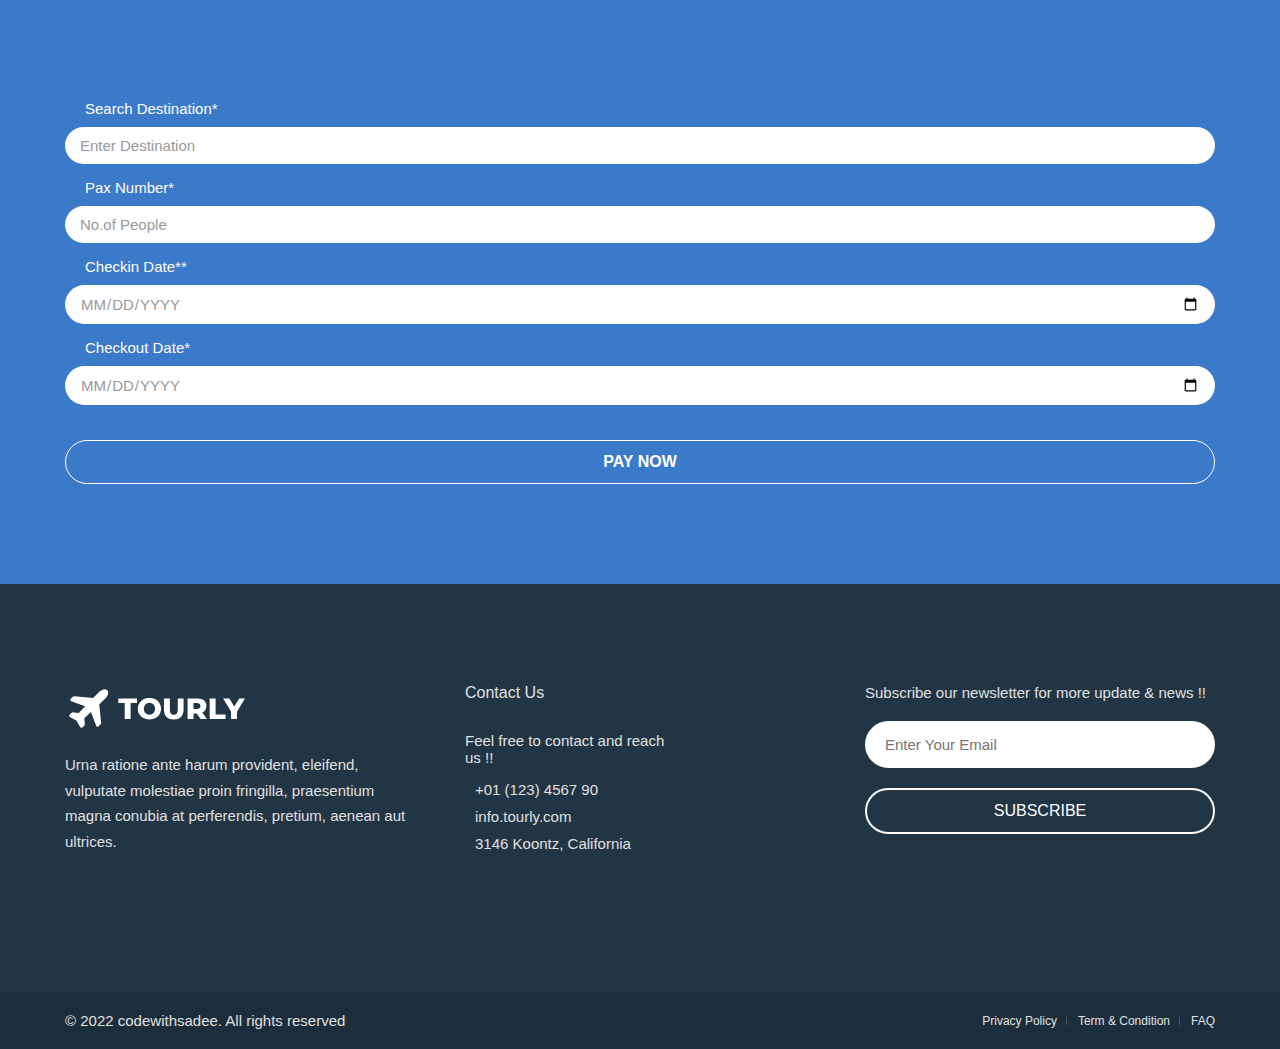
==== booking.html @ bbd18aeb "1" ====
<!DOCTYPE html>
<html lang="en">

<head>
  <meta charset="UTF-8">
  <meta http-equiv="X-UA-Compatible" content="IE=edge">
  <meta name="viewport" content="width=device-width, initial-scale=1.0">
  <title>Booking</title>
  <link rel="stylesheet" href="./assets/css/style.css">

</head>

<body id="top">

  <main>
    <article>

     

       <section class="tour-search">
        <div class="container">

          <form action="" class="tour-search-form">

            <div class="input-wrapper">
              <label for="destination" class="input-label">Search Destination*</label>

              <input type="text" name="destination" id="destination" required placeholder="Enter Destination"
                class="input-field">
            </div>

            <div class="input-wrapper">
              <label for="people" class="input-label">Pax Number*</label>

              <input type="number" name="people" id="people" required placeholder="No.of People" class="input-field">
            </div>

            <div class="input-wrapper">
              <label for="checkin" class="input-label">Checkin Date**</label>

              <input type="date" name="checkin" id="checkin" required class="input-field">
            </div>

            <div class="input-wrapper">
              <label for="checkout" class="input-label">Checkout Date*</label>

              <input type="date" name="checkout" id="checkout" required class="input-field">
            </div>

            <button type="submit" class="btn btn-secondary">Pay now</button>

          </form>

        </div>
      </section> 

    </article>
  </main>





  <!-- 
    - #FOOTER
  -->

  <footer class="footer">

    <div class="footer-top">
      <div class="container">

        <div class="footer-brand">

          <a href="#" class="logo">
            <img src="./assets/images/logo.svg" alt="Tourly logo">
          </a>

          <p class="footer-text">
            Urna ratione ante harum provident, eleifend, vulputate molestiae proin fringilla, praesentium magna conubia
            at
            perferendis, pretium, aenean aut ultrices.
          </p>

        </div>

        <div class="footer-contact">

          <h4 class="contact-title" id="contact">Contact Us</h4>

          <p class="contact-text">
            Feel free to contact and reach us !!
          </p>

          <ul>

            <li class="contact-item">
              <ion-icon name="call-outline"></ion-icon>

              <a href="tel:+01123456790" class="contact-link">+01 (123) 4567 90</a>
            </li>

            <li class="contact-item">
              <ion-icon name="mail-outline"></ion-icon>

              <a href="mailto:info.tourly.com" class="contact-link">info.tourly.com</a>
            </li>

            <li class="contact-item">
              <ion-icon name="location-outline"></ion-icon>

              <address>3146 Koontz, California</address>
            </li>

          </ul>

        </div>

        <div class="footer-form">

          <p class="form-text">
            Subscribe our newsletter for more update & news !!
          </p>

          <form action="" class="form-wrapper">
            <input type="email" name="email" class="input-field" placeholder="Enter Your Email" required>

            <button type="submit" class="btn btn-secondary">Subscribe</button>
          </form>

        </div>

      </div>
    </div>

    <div class="footer-bottom">
      <div class="container">

        <p class="copyright">
          &copy; 2022 <a href="">codewithsadee</a>. All rights reserved
        </p>

        <ul class="footer-bottom-list">

          <li>
            <a href="#" class="footer-bottom-link">Privacy Policy</a>
          </li>

          <li>
            <a href="#" class="footer-bottom-link">Term & Condition</a>
          </li>

          <li>
            <a href="#" class="footer-bottom-link">FAQ</a>
          </li>

        </ul>

      </div>
    </div>

  </footer>







</body>

</html>
---- assets/css/style.css ----
/*-----------------------------------*\
 * #style.css
\*-----------------------------------*/

/**
 * copyright 2022 codewithsadee
 */





/*-----------------------------------*\
 * #CUSTOM PROPERTY
\*-----------------------------------*/

:root {

  /**
   * colors
   */

  --united-nations-blue: hsl(214, 56%, 58%);
  --bright-navy-blue: hsl(214, 57%, 51%);
  --spanish-gray: hsl(0, 0%, 60%);
  --black-coral: hsl(225, 8%, 42%);
  --oxford-blue: hsl(208, 97%, 12%);
  --yale-blue: hsl(214, 72%, 33%);
  --blue-ncs: hsl(197, 100%, 36%);
  --gunmetal: hsl(206, 34%, 20%);
  --gainsboro: hsl(0, 0%, 88%);
  --cultured: hsl(0, 0%, 98%);
  --white: hsl(0, 0%, 100%);
  --black: hsl(0, 0%, 0%);
  --onyx: hsl(0, 0%, 25%);
  --jet: hsl(0, 0%, 20%);

  /**
   * typography
   */

  --ff-poppins: "Poppins", sans-serif;
  --ff-montserrat: "Montserrat", sans-serif;

  --fs-1: calc(20px + 3.5vw);
  --fs-2: calc(18px + 1.6vw);
  --fs-3: calc(16px + 0.45vw);
  --fs-4: 15px;
  --fs-5: 14px;
  --fs-6: 13px;
  --fs-7: 12px;
  --fs-8: 11px;

  --fw-500: 500;
  --fw-600: 600;
  --fw-700: 700;
  --fw-800: 800;

  /**
   * transition
   */

  --transition: 0.25s ease-in-out;

  /**
   * spacing
   */

  --section-padding: 60px;

  /**
   * border-radius
   */

  --radius-15: 15px;
  --radius-25: 25px;

}





/*-----------------------------------*\
 * #RESET
\*-----------------------------------*/

*, *::before, *::after {
  margin: 0;
  padding: 0;
  box-sizing: border-box;
}

li { list-style: none; }

a { text-decoration: none; }

a,
img,
span,
input,
label,
button,
ion-icon { display: block; }

input,
button {
  background: none;
  border: none;
  font: inherit;
}

button { cursor: pointer; }

input { width: 100%; }

ion-icon { pointer-events: none; }

html {
  font-family: var(--ff-poppins);
  scroll-behavior: smooth;
}

body { background: var(--white); }





/*-----------------------------------*\
 * #REUSED STYLE
\*-----------------------------------*/

.container { padding-inline: 15px; }

.btn {
  color: var(--white);
  text-transform: uppercase;
  font-size: var(--fs-5);
  border-radius: 100px;
  padding: var(--padding, 8px 18px);
  border: var(--border-width, 2px) solid transparent;
  transition: var(--transition);
}

.btn-primary {
  background: var(--bright-navy-blue);
  border-color: var(--bright-navy-blue);
}

.btn-primary:is(:hover, :focus) {
  background: var(--yale-blue);
  border-color: var(--yale-blue);
}

.btn-secondary { border-color: var(--white); }

.btn-secondary:is(:hover, :focus) { background: hsla(0, 0%, 100%, 0.1); }

.h1,
.h2,
.h3 {
  font-weight: var(--fw-800);
  font-family: var(--ff-montserrat);
  text-transform: uppercase;
}

.h1 {
  color: var(--white);
  font-size: var(--fs-1);
}

.h2,
.h3 { color: var(--gunmetal); }

.h2 { font-size: var(--fs-2); }

.h3 {
  font-size: var(--fs-3);
  font-weight: var(--fw-700);
}

.section-subtitle {
  color: var(--bright-navy-blue);
  font-size: var(--fs-5);
  text-transform: uppercase;
  font-family: var(--ff-montserrat);
  margin-bottom: 8px;
}

.section-title { margin-bottom: 15px; }

.section-text {
  color: var(--black-coral);
  margin-bottom: 30px;
}

.card-text {
  color: var(--black-coral);
  font-size: var(--fs-5);
}





/*-----------------------------------*\
 * #HEADER
\*-----------------------------------*/

.header {
  position: absolute;
  top: 0;
  left: 0;
  width: 100%;
  padding-top: 61px;
  z-index: 4;
}

.header-top {
  position: absolute;
  top: 0;
  left: 0;
  width: 100%;
  transition: var(--transition);
  border-bottom: 1px solid hsla(0, 0%, 100%, 0.1);
  padding-block: 15px;
  z-index: 1;
}



.header-top .container {
  display: grid;
  grid-template-columns: repeat(3, 1fr);
  justify-items: flex-start;
  align-items: center;
}



.header-top .logo { margin-inline: auto; }

.header-top .logo img { max-width: 100px; }



.header-bottom { border-bottom: 1px solid hsla(0, 0%, 100%, 0.1); }

.header-bottom .container {
  display: flex;
  justify-content: space-between;
  align-items: center;
  padding-block: 15px;
}

.social-list {
  display: flex;
  align-items: center;
  gap: 5px;
}

.social-link {
  color: var(--white);
  padding: 8px;
  border: 1px solid hsla(0, 0%, 100%, 0.3);
  border-radius: 50%;
  font-size: 15px;
  transition: var(--transition);
}

.social-link:is(:hover, :focus) { background: hsla(0, 0%, 100%, 0.2); }

.header .btn { --padding: 4px 20px; }

.header .navbar {
  position: fixed;
  top: 0;
  right: -300px;
  width: 100%;
  max-width: 300px;
  height: 100%;
  background: var(--white);
  visibility: hidden;
  pointer-events: none;
  transition: 0.15s ease-in;
  z-index: 3;
}

.navbar.active {
  right: 0;
  visibility: visible;
  pointer-events: all;
  transition: 0.25s ease-out;
}



.navbar-list { border-top: 1px solid hsla(0, 0%, 0%, 0.1); }

.navbar-list li { border-bottom: 1px solid hsla(0, 0%, 0%, 0.1); }

.navbar-link {
  padding: 15px 20px;
  color: var(--jet);
  font-weight: var(--fw-500);
  font-size: var(--fs-4);
  transition: var(--transition);
  text-transform: capitalize;
}

.navbar-link:is(:hover, :focus) { color: var(--bright-navy-blue); }





/*-----------------------------------*\
 * #HERO
\*-----------------------------------*/

.hero {
  background-image: url("../images/hero-banner.jpg");
  background-repeat: no-repeat;
  background-size: cover;
  background-position: center;
  background-color: hsla(0, 0%, 0%, 0.7);
  background-blend-mode: overlay;
  display: grid;
  place-items: center;
  min-height: 600px;
  text-align: center;
  padding-top: 125px;
}

.hero-title { margin-bottom: 20px; }

.hero-text {
  color: var(--white);
  font-size: var(--fs-5);
  margin-bottom: 40px;
}

.btn-group {
  display: flex;
  flex-wrap: wrap;
  justify-content: center;
  align-items: center;
  gap: 10px;
}











/*-----------------------------------*\
 * #POPULAR
\*-----------------------------------*/

.popular { padding-block: var(--section-padding); }

.popular-list,
.popular-list > li:not(:last-child) { margin-bottom: 30px; }

.popular-card {
  position: relative;
  overflow: hidden;
  border-radius: var(--radius-25);
  height: 430px;
}

.popular-card .card-img { height: 100%; }

.popular-card .card-img img {
  width: 100%;
  height: 100%;
  object-fit: cover;
}

.popular-card .card-content {
  position: absolute;
  bottom: 20px;
  left: 20px;
  right: 20px;
  background: var(--white);
  border-radius: var(--radius-25);
  padding: 20px;
}



.popular-card .card-subtitle {
  color: var(--blue-ncs);
  font-size: var(--fs-6);
  text-transform: uppercase;
  margin-bottom: 8px;
}

.popular-card .card-title { margin-bottom: 5px; }

.popular-card :is(.card-subtitle, .card-title) > a { color: inherit; }

.popular .btn { margin-inline: auto; }





/*-----------------------------------*\
 * #PACKAGE
\*-----------------------------------*/

.package { padding-block: var(--section-padding); }

.package-list { margin-bottom: 40px; }

.package-list > li:not(:last-child) { margin-bottom: 30px; }

.package-card {
  background: var(--cultured);
  overflow: hidden;
  border-radius: 15px;
}

.package-card .card-banner { height: 250px; }

.package-card .card-banner img {
  width: 100%;
  height: 100%;
  object-fit: cover;
}

.package-card .card-content { padding: 30px 20px; }

.package-card .card-title { margin-bottom: 15px; }

.package-card .card-text {
  line-height: 1.6;
  margin-bottom: 20px;
}

.card-meta-list {
  background: var(--white);
  max-width: max-content;
  display: flex;
  flex-wrap: wrap;
  justify-content: center;
  align-items: center;
  padding: 8px;
  box-shadow: 0 0 5px hsla(0, 0%, 0%, 0.15);
  border-radius: 50px;
}

.card-meta-item { position: relative; }

.card-meta-item:not(:last-child)::after {
  content: "";
  position: absolute;
  top: 4px;
  right: -1px;
  bottom: 4px;
  width: 1px;
  background: hsla(0, 0%, 0%, 0.3);
}

.meta-box {
  display: flex;
  justify-content: center;
  align-items: center;
  gap: 5px;
  padding-inline: 9px;
  color: var(--black-coral);
  font-size: var(--fs-8);
}

.meta-box > ion-icon {
  color: var(--bright-navy-blue);
  font-size: 13px;
}

.package-card .card-price {
  background: var(--united-nations-blue);
  color: var(--white);
  padding: 25px 20px;
  text-align: center;
}

.package-card .card-price .wrapper {
  display: flex;
  flex-wrap: wrap;
  justify-content: center;
  align-items: center;
  gap: 5px 15px;
  margin-bottom: 10px;
}

.package-card .card-price .reviews { font-size: var(--fs-5); }

.package-card .card-rating {
  display: flex;
  justify-content: center;
  align-items: center;
  gap: 1px;
  font-size: 14px;
}

.package-card .card-rating ion-icon:last-child { color: hsl(0, 0%, 80%); }

.package-card .price {
  font-size: var(--fs-2);
  font-family: var(--ff-montserrat);
  font-weight: var(--fw-800);
  margin-bottom: 20px;
}

.package-card .price span {
  font-size: var(--fs-7);
  font-weight: initial;
}

.package .btn { margin-inline: auto; }





/*-----------------------------------*\
 * #GALLERY
\*-----------------------------------*/

.gallery { padding-block: var(--section-padding); }

.gallery-list {
  display: grid;
  grid-template-columns: 1fr 1fr;
  gap: 10px;
}

.gallery-image {
  width: 100%;
  height: 100%;
  border-radius: var(--radius-15);
  overflow: hidden;
}

.gallery-item:nth-child(3) { grid-area: 1 / 2 / 3 / 3; }

.gallery-image img {
  width: 100%;
  height: 100%;
  object-fit: cover;
}






/*-----------------------------------*\
 * #FOOTER
\*-----------------------------------*/

.footer-top {
  background: var(--gunmetal);
  padding-block: var(--section-padding);
  color: var(--gainsboro);
}

.footer-brand { margin-bottom: 30px; }

.footer-brand img { width: 180px; }

.footer-brand .logo { margin-bottom: 20px; }

.footer-text {
  font-size: var(--fs-5);
  line-height: 1.7;
}

.footer-contact { margin-bottom: 30px; }

.contact-title {
  position: relative;
  font-family: var(--ff-montserrat);
  font-weight: var(--fw-500);
  margin-bottom: 30px;
}


.contact-text {
  font-size: var(--fs-5);
  margin-bottom: 15px;
  max-width: 200px;
}

.contact-item {
  display: flex;
  justify-content: flex-start;
  align-items: center;
  gap: 10px;
  margin-bottom: 10px;
}

.contact-item ion-icon { --ionicon-stroke-width: 40px; }

.contact-link,
address {
  font-style: normal;
  color: var(--gainsboro);
  font-size: var(--fs-5);
}

.contact-link:is(:hover, :focus) { color: var(--white); }

.form-text {
  font-size: var(--fs-5);
  margin-bottom: 20px;
}

.footer-form .input-field {
  background: var(--white);
  font-size: var(--fs-5);
  padding: 15px 20px;
  border-radius: 100px;
  margin-bottom: 10px;
}

.footer-form .btn { width: 100%; }

.footer-bottom {
  --gunmetal: hsl(205, 36%, 17%);
  background: var(--gunmetal);
  padding-block: 20px;
  text-align: center;
}

.copyright {
  color: var(--gainsboro);
  font-size: var(--fs-5);
  margin-bottom: 10px;
}

.copyright a {
  color: inherit;
  display: inline-block;
}

.copyright a:is(:hover, :focus) { color: var(--white); }

.footer-bottom-list {
  display: flex;
  align-items: center;
  justify-content: center;
  gap: 21px;
}

.footer-bottom-list > li { position: relative; }

.footer-bottom-list > li:not(:last-child)::after {
  content: "";
  position: absolute;
  top: 3px;
  right: -10px;
  bottom: 3px;
  width: 1px;
  background: hsla(0, 0%, 100%, 0.2);
}

.footer-bottom-link {
  color: var(--gainsboro);
  font-size: var(--fs-7);
  transition: var(--transition);
}

.footer-bottom-link:is(:hover, :focus) { color: var(--white); }

/*-----------------------------------*\
 * #TOUR SEARCH
\*-----------------------------------*/

.tour-search {
  background: var(--bright-navy-blue);
  padding-block: var(--section-padding);
}

.tour-search-form .input-label {
  color: var(--white);
  font-size: var(--fs-4);
  margin-left: 20px;
  margin-bottom: 10px;
}

.tour-search-form .input-field {
  background: var(--white);
  padding: 10px 15px;
  font-size: var(--fs-5);
  border-radius: 50px;
}

.tour-search-form .input-field::placeholder { color: var(--spanish-gray); }

.tour-search-form .input-field::-webkit-datetime-edit {
  color: var(--spanish-gray);
  text-transform: uppercase;
}

.tour-search-form .input-wrapper { margin-bottom: 15px; }

.tour-search .btn {
  width: 100%;
  --border-width: 1px;
  font-weight: var(--fw-600);
  margin-top: 35px;
}















/*-----------------------------------*\
 * #MEDIA QUERIES
\*-----------------------------------*/

/**
 * responsive for larger than 580px screen
 */

@media (min-width: 580px) {

  /**
   * REUSED STYLE
   */

  .container {
    max-width: 580px;
    margin-inline: auto;
  }

  .btn {
    --fs-5: 16px;
    --padding: 12px 30px;
  }

  section:not(.cta) :is(.section-subtitle, .section-title, .section-text) {
    text-align: center;
  }

  .section-text { margin-bottom: 40px; }

  .card-text { --fs-5: 15px; }



  /**
   * HEADER
   */

  .header { padding-top: 83px; }

  

  .header-top .logo img { max-width: unset; }



  .header .btn {
    --fs-5: 14px;
    --padding: 6px 20px;
  }



  /**
   * HERO
   */

  .hero {
    min-height: 800px;
    padding-top: 85px;
  }

  .hero-text { --fs-5: 15px; }

  .btn-group { gap: 20px; }



 



  /**
   * POPULAR
   */

  .popular-card .card-content { right: auto; }



  /**
   * FOOTER
   */

  .footer .container {
    display: grid;
    grid-template-columns: 1fr 1fr;
    gap: 30px;
  }

  .footer-form { grid-column: span 2; }

  .footer-bottom { text-align: left; }

  .copyright { margin-bottom: 0; }

  .footer-bottom-list { justify-content: flex-end; }

}





/**
 * responsive for larger than 768px screen
 */

@media (min-width: 768px) {

  /**
   * CUSTOM PROPERTY
   */

  :root {

    /**
     * typography
     */

    --fs-5: 15px;

  }



  /**
   * REUSED STYLE
   */

  .container { max-width: 800px; }

  .section-text {
    max-width: 60ch;
    margin-inline: auto;
  }



  /**
   * HEADER
   */


 

  .social-list { gap: 10px; }



  /**
   * POPULAR
   */

  .popular-list {
    display: grid;
    grid-template-columns: 1fr 1fr;
    gap: 30px;
    margin-bottom: 50px;
  }

  .popular-list > li:not(:last-child) { margin-bottom: 0; }

  .popular-card .card-content { right: 20px; }



  /**
   * PACKAGE
   */

  .package-list { margin-bottom: 50px; }

  .package-list > li:not(:last-child) { margin-bottom: 40px; }

  .package-card {
    display: grid;
    grid-template-columns: 1.3fr 1.5fr 1fr;
  }

  .package-card .card-banner { height: 100%; }

  .package-card .card-content { padding: 40px; }

  .package-card .card-price {
    display: grid;
    place-content: center;
  }

  .package-card .card-price .wrapper { margin-bottom: 15px; }



  /**
   * GALLERY
   */

  .gallery { padding-bottom: calc(var(--section-padding * 2)); }

  .gallery-list {
    grid-template-columns: repeat(3, 1fr);
    gap: 20px;
  }

  .gallery-image { border-radius: var(--radius-25); }







  /**
   * FOOTER
   */

  .form-wrapper {
    display: flex;
    justify-content: flex-start;
    align-items: center;
    gap: 20px;
  }

  .footer-form .input-field { margin-bottom: 0; }

  .footer-form .btn { width: max-content; }

}





/**
 * responsive for larger than 992px screen
 */

@media (min-width: 992px) {

  /**
   * REUSED STYLE
   */

  .container { max-width: 1050px; }



  /**
   * HEADER
   */

  .header.active .header-top {
    position: unset;
    background: unset;
  }

  

  .header-bottom .container { padding-block: 0; }

  .header .navbar { all: unset; }

  .navbar-list {
    border-top: none;
    display: flex;
    justify-content: center;
    align-items: center;
  }

  .navbar-list li { border-bottom: none; }

  .navbar-link {
    color: var(--white);
    --fs-4: 16px;
    font-weight: unset;
    text-transform: uppercase;
    padding: 20px 15px;
  }




  /**
   * HERO
   */

  .hero .container { max-width: 740px; }



  


  /**
   * POPULAR
   */

  .popular-list { grid-template-columns: repeat(3, 1fr); }



  /**
   * PACKAGE
   */

  .meta-box { --fs-8: 13px; }

  .meta-box > ion-icon { font-size: 15px; }







  /**
   * FOOTER
   */

  .footer-top .container {
    grid-template-columns: repeat(3, 1fr);
    gap: 50px;
  }

  .footer-form { grid-column: unset; }

  .form-wrapper { flex-direction: column; }

  .footer-form .btn { width: 100%; }

}





/**
 * responsive for larger than 1200px screen
 */

@media (min-width: 1200px) {

  /**
   * CUSTOM PROPERTY
   */

  :root {

    /**
     * spacing
     */

    --section-padding: 100px;

  }



  /**
   * REUSED STYLE
   */

  .container { max-width: 1180px; }

}
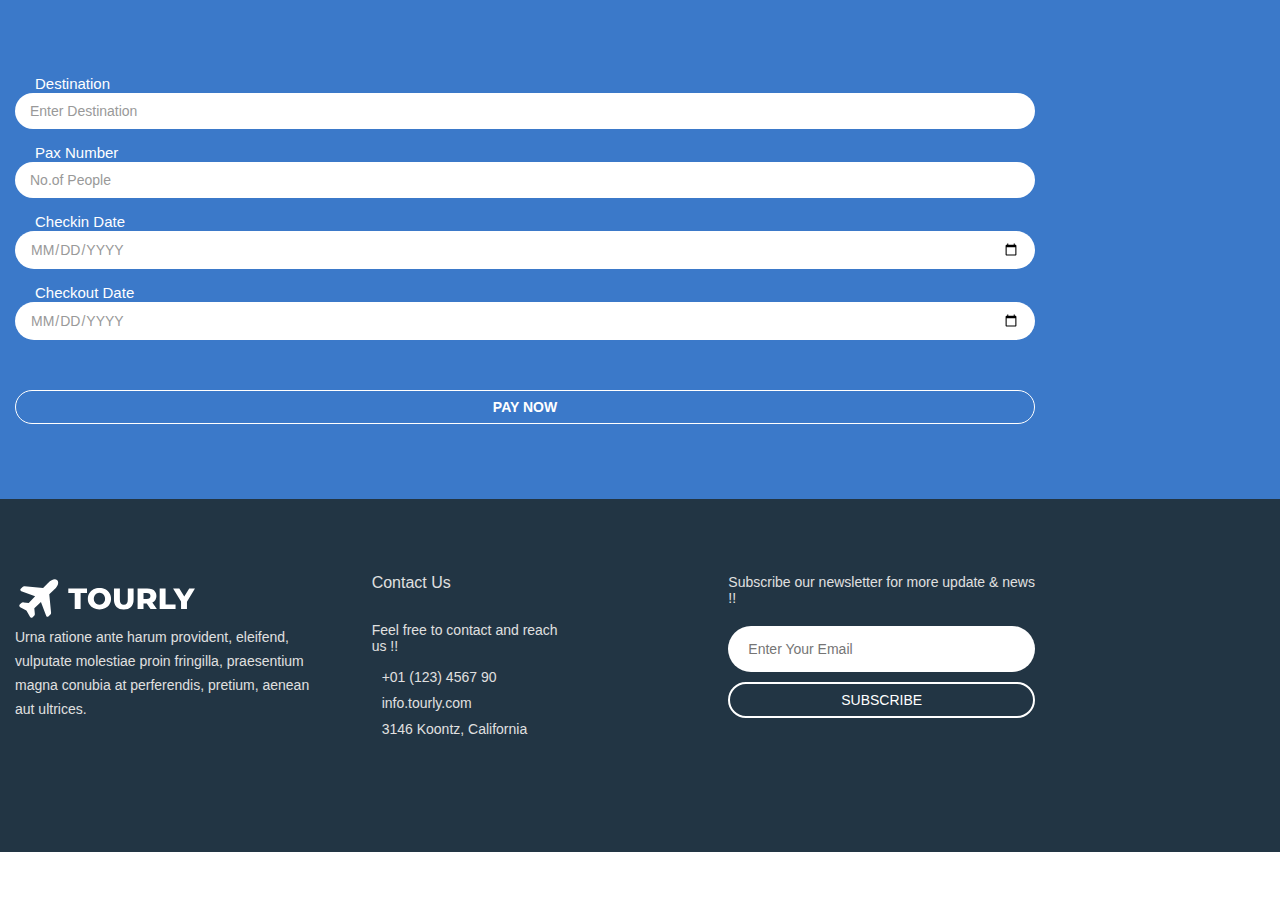
==== commit 337d069d: "1" ====
--- a/booking.html
+++ b/booking.html
@@ -10,39 +10,39 @@
 
 </head>
 
-<body id="top">
+<body >
 
   <main>
     <article>
 
      
 
-       <section class="tour-search">
+       <section class="booking-page">
         <div class="container">
 
-          <form action="" class="tour-search-form">
+          <form action="" class="booking-page-form">
 
             <div class="input-wrapper">
-              <label for="destination" class="input-label">Search Destination*</label>
+              <label for="destination" class="input-label">Destination</label>
 
               <input type="text" name="destination" id="destination" required placeholder="Enter Destination"
                 class="input-field">
             </div>
 
             <div class="input-wrapper">
-              <label for="people" class="input-label">Pax Number*</label>
+              <label for="people" class="input-label">Pax Number</label>
 
               <input type="number" name="people" id="people" required placeholder="No.of People" class="input-field">
             </div>
 
             <div class="input-wrapper">
-              <label for="checkin" class="input-label">Checkin Date**</label>
+              <label for="checkin" class="input-label">Checkin Date</label>
 
               <input type="date" name="checkin" id="checkin" required class="input-field">
             </div>
 
             <div class="input-wrapper">
-              <label for="checkout" class="input-label">Checkout Date*</label>
+              <label for="checkout" class="input-label">Checkout Date</label>
 
               <input type="date" name="checkout" id="checkout" required class="input-field">
             </div>
@@ -60,10 +60,6 @@
 
 
 
-
-  <!-- 
-    - #FOOTER
-  -->
 
   <footer class="footer">
 
@@ -133,31 +129,8 @@
       </div>
     </div>
 
-    <div class="footer-bottom">
-      <div class="container">
-
-        <p class="copyright">
-          &copy; 2022 <a href="">codewithsadee</a>. All rights reserved
-        </p>
-
-        <ul class="footer-bottom-list">
-
-          <li>
-            <a href="#" class="footer-bottom-link">Privacy Policy</a>
-          </li>
-
-          <li>
-            <a href="#" class="footer-bottom-link">Term & Condition</a>
-          </li>
-
-          <li>
-            <a href="#" class="footer-bottom-link">FAQ</a>
-          </li>
-
-        </ul>
-
-      </div>
-    </div>
+    
+    
 
   </footer>
 
--- a/assets/css/style.css
+++ b/assets/css/style.css
@@ -1,24 +1,6 @@
-/*-----------------------------------*\
- * #style.css
-\*-----------------------------------*/
-
-/**
- * copyright 2022 codewithsadee
- */
-
-
-
-
-
-/*-----------------------------------*\
- * #CUSTOM PROPERTY
-\*-----------------------------------*/
+.container { max-width: 1050px; }
 
 :root {
-
-  /**
-   * colors
-   */
 
   --united-nations-blue: hsl(214, 56%, 58%);
   --bright-navy-blue: hsl(214, 57%, 51%);
@@ -34,14 +16,9 @@
   --black: hsl(0, 0%, 0%);
   --onyx: hsl(0, 0%, 25%);
   --jet: hsl(0, 0%, 20%);
-
-  /**
-   * typography
-   */
-
+ 
   --ff-poppins: "Poppins", sans-serif;
   --ff-montserrat: "Montserrat", sans-serif;
-
   --fs-1: calc(20px + 3.5vw);
   --fs-2: calc(18px + 1.6vw);
   --fs-3: calc(16px + 0.45vw);
@@ -50,58 +27,24 @@
   --fs-6: 13px;
   --fs-7: 12px;
   --fs-8: 11px;
-
   --fw-500: 500;
   --fw-600: 600;
   --fw-700: 700;
   --fw-800: 800;
 
-  /**
-   * transition
-   */
-
-  --transition: 0.25s ease-in-out;
-
-  /**
-   * spacing
-   */
-
   --section-padding: 60px;
-
-  /**
-   * border-radius
-   */
 
   --radius-15: 15px;
   --radius-25: 25px;
-
-}
-
-
-
-
-
-/*-----------------------------------*\
- * #RESET
-\*-----------------------------------*/
+}
 
 *, *::before, *::after {
   margin: 0;
   padding: 0;
   box-sizing: border-box;
 }
-
 li { list-style: none; }
-
 a { text-decoration: none; }
-
-a,
-img,
-span,
-input,
-label,
-button,
-ion-icon { display: block; }
 
 input,
 button {
@@ -109,30 +52,16 @@
   border: none;
   font: inherit;
 }
-
 button { cursor: pointer; }
-
 input { width: 100%; }
-
-ion-icon { pointer-events: none; }
-
 html {
   font-family: var(--ff-poppins);
   scroll-behavior: smooth;
 }
-
 body { background: var(--white); }
 
 
-
-
-
-/*-----------------------------------*\
- * #REUSED STYLE
-\*-----------------------------------*/
-
-.container { padding-inline: 15px; }
-
+.container { padding: 15px; }
 .btn {
   color: var(--white);
   text-transform: uppercase;
@@ -142,21 +71,16 @@
   border: var(--border-width, 2px) solid transparent;
   transition: var(--transition);
 }
-
 .btn-primary {
   background: var(--bright-navy-blue);
   border-color: var(--bright-navy-blue);
 }
-
 .btn-primary:is(:hover, :focus) {
   background: var(--yale-blue);
   border-color: var(--yale-blue);
 }
-
 .btn-secondary { border-color: var(--white); }
-
 .btn-secondary:is(:hover, :focus) { background: hsla(0, 0%, 100%, 0.1); }
-
 .h1,
 .h2,
 .h3 {
@@ -164,22 +88,17 @@
   font-family: var(--ff-montserrat);
   text-transform: uppercase;
 }
-
 .h1 {
   color: var(--white);
   font-size: var(--fs-1);
 }
-
 .h2,
 .h3 { color: var(--gunmetal); }
-
 .h2 { font-size: var(--fs-2); }
-
 .h3 {
   font-size: var(--fs-3);
   font-weight: var(--fw-700);
 }
-
 .section-subtitle {
   color: var(--bright-navy-blue);
   font-size: var(--fs-5);
@@ -187,26 +106,16 @@
   font-family: var(--ff-montserrat);
   margin-bottom: 8px;
 }
-
 .section-title { margin-bottom: 15px; }
-
 .section-text {
   color: var(--black-coral);
   margin-bottom: 30px;
 }
-
 .card-text {
   color: var(--black-coral);
   font-size: var(--fs-5);
 }
 
-
-
-
-
-/*-----------------------------------*\
- * #HEADER
-\*-----------------------------------*/
 
 .header {
   position: absolute;
@@ -217,6 +126,25 @@
   z-index: 4;
 }
 
+.navbar-list {
+  border-top: none;
+  display: flex;
+  justify-content: center;
+  align-items: center;
+}
+
+.navbar-list li { border-bottom: none; }
+.navbar-link {
+  text-transform: uppercase;
+  padding: 20px 15px;
+  font-size: var(--fs-4);
+  text-transform: capitalize;
+  color: var(--white);
+  --fs-4: 16px;
+  text-transform: uppercase;
+  padding: 20px 15px;
+}
+
 .header-top {
   position: absolute;
   top: 0;
@@ -227,101 +155,30 @@
   padding-block: 15px;
   z-index: 1;
 }
-
-
-
 .header-top .container {
   display: grid;
   grid-template-columns: repeat(3, 1fr);
   justify-items: flex-start;
   align-items: center;
 }
-
-
-
 .header-top .logo { margin-inline: auto; }
-
 .header-top .logo img { max-width: 100px; }
-
-
-
 .header-bottom { border-bottom: 1px solid hsla(0, 0%, 100%, 0.1); }
-
 .header-bottom .container {
   display: flex;
   justify-content: space-between;
   align-items: center;
-  padding-block: 15px;
-}
-
-.social-list {
-  display: flex;
-  align-items: center;
-  gap: 5px;
-}
-
-.social-link {
-  color: var(--white);
-  padding: 8px;
-  border: 1px solid hsla(0, 0%, 100%, 0.3);
-  border-radius: 50%;
-  font-size: 15px;
-  transition: var(--transition);
-}
-
-.social-link:is(:hover, :focus) { background: hsla(0, 0%, 100%, 0.2); }
-
+  padding-block: 0;}
 .header .btn { --padding: 4px 20px; }
 
-.header .navbar {
-  position: fixed;
-  top: 0;
-  right: -300px;
-  width: 100%;
-  max-width: 300px;
-  height: 100%;
-  background: var(--white);
-  visibility: hidden;
-  pointer-events: none;
-  transition: 0.15s ease-in;
-  z-index: 3;
-}
-
-.navbar.active {
-  right: 0;
-  visibility: visible;
-  pointer-events: all;
-  transition: 0.25s ease-out;
-}
-
-
-
-.navbar-list { border-top: 1px solid hsla(0, 0%, 0%, 0.1); }
-
-.navbar-list li { border-bottom: 1px solid hsla(0, 0%, 0%, 0.1); }
-
-.navbar-link {
-  padding: 15px 20px;
-  color: var(--jet);
-  font-weight: var(--fw-500);
-  font-size: var(--fs-4);
-  transition: var(--transition);
-  text-transform: capitalize;
-}
 
 .navbar-link:is(:hover, :focus) { color: var(--bright-navy-blue); }
-
-
-
-
-
-/*-----------------------------------*\
- * #HERO
-\*-----------------------------------*/
+  
+  
+
 
 .hero {
   background-image: url("../images/hero-banner.jpg");
-  background-repeat: no-repeat;
   background-size: cover;
   background-position: center;
   background-color: hsla(0, 0%, 0%, 0.7);
@@ -332,15 +189,13 @@
   text-align: center;
   padding-top: 125px;
 }
-
+.hero .container { max-width: 740px; }
 .hero-title { margin-bottom: 20px; }
-
 .hero-text {
   color: var(--white);
   font-size: var(--fs-5);
   margin-bottom: 40px;
 }
-
 .btn-group {
   display: flex;
   flex-wrap: wrap;
@@ -350,39 +205,25 @@
 }
 
 
-
-
-
-
-
-
-
-
-
-/*-----------------------------------*\
- * #POPULAR
-\*-----------------------------------*/
-
-.popular { padding-block: var(--section-padding); }
+.popular { padding-block: var(--section-padding); place-items: center;}
 
 .popular-list,
 .popular-list > li:not(:last-child) { margin-bottom: 30px; }
-
+.popular-list { display: grid; grid-template-columns: repeat(3, 1fr);   gap: 30px;
+  margin-bottom: 50px;}
+  
 .popular-card {
   position: relative;
   overflow: hidden;
   border-radius: var(--radius-25);
   height: 430px;
 }
-
 .popular-card .card-img { height: 100%; }
-
 .popular-card .card-img img {
   width: 100%;
   height: 100%;
   object-fit: cover;
 }
-
 .popular-card .card-content {
   position: absolute;
   bottom: 20px;
@@ -392,59 +233,50 @@
   border-radius: var(--radius-25);
   padding: 20px;
 }
-
-
-
 .popular-card .card-subtitle {
   color: var(--blue-ncs);
   font-size: var(--fs-6);
   text-transform: uppercase;
   margin-bottom: 8px;
 }
-
 .popular-card .card-title { margin-bottom: 5px; }
-
 .popular-card :is(.card-subtitle, .card-title) > a { color: inherit; }
-
 .popular .btn { margin-inline: auto; }
 
-
-
-
-
-/*-----------------------------------*\
- * #PACKAGE
-\*-----------------------------------*/
+.package-list { margin-bottom: 50px; }
+.package-list > li:not(:last-child) { margin-bottom: 40px; }
+.package-card {
+     display: grid;
+     grid-template-columns: 1.3fr 1.5fr 1fr;
+     background: var(--cultured);
+     overflow: hidden;
+     border-radius: 15px;
+   }
+.package-card .card-banner { height: 100%; }
+.package-card .card-content { padding: 40px; }
+.package-card .card-price {
+     display: grid;
+     place-content: center;
+   }
+.package-card .card-price .wrapper { margin-bottom: 15px; }
+
+
+
 
 .package { padding-block: var(--section-padding); }
-
-.package-list { margin-bottom: 40px; }
-
-.package-list > li:not(:last-child) { margin-bottom: 30px; }
-
 .package-card {
-  background: var(--cultured);
-  overflow: hidden;
-  border-radius: 15px;
-}
-
-.package-card .card-banner { height: 250px; }
-
-.package-card .card-banner img {
+  
+}
+.package-card .card-banner video {
   width: 100%;
   height: 100%;
   object-fit: cover;
 }
-
-.package-card .card-content { padding: 30px 20px; }
-
 .package-card .card-title { margin-bottom: 15px; }
-
 .package-card .card-text {
   line-height: 1.6;
   margin-bottom: 20px;
 }
-
 .card-meta-list {
   background: var(--white);
   max-width: max-content;
@@ -456,9 +288,7 @@
   box-shadow: 0 0 5px hsla(0, 0%, 0%, 0.15);
   border-radius: 50px;
 }
-
 .card-meta-item { position: relative; }
-
 .card-meta-item:not(:last-child)::after {
   content: "";
   position: absolute;
@@ -468,7 +298,6 @@
   width: 1px;
   background: hsla(0, 0%, 0%, 0.3);
 }
-
 .meta-box {
   display: flex;
   justify-content: center;
@@ -478,19 +307,16 @@
   color: var(--black-coral);
   font-size: var(--fs-8);
 }
-
 .meta-box > ion-icon {
   color: var(--bright-navy-blue);
   font-size: 13px;
 }
-
 .package-card .card-price {
   background: var(--united-nations-blue);
   color: var(--white);
   padding: 25px 20px;
   text-align: center;
 }
-
 .package-card .card-price .wrapper {
   display: flex;
   flex-wrap: wrap;
@@ -499,9 +325,7 @@
   gap: 5px 15px;
   margin-bottom: 10px;
 }
-
 .package-card .card-price .reviews { font-size: var(--fs-5); }
-
 .package-card .card-rating {
   display: flex;
   justify-content: center;
@@ -509,38 +333,22 @@
   gap: 1px;
   font-size: 14px;
 }
-
 .package-card .card-rating ion-icon:last-child { color: hsl(0, 0%, 80%); }
-
 .package-card .price {
   font-size: var(--fs-2);
   font-family: var(--ff-montserrat);
   font-weight: var(--fw-800);
   margin-bottom: 20px;
 }
-
 .package-card .price span {
   font-size: var(--fs-7);
   font-weight: initial;
 }
-
 .package .btn { margin-inline: auto; }
 
 
-
-
-
-/*-----------------------------------*\
- * #GALLERY
-\*-----------------------------------*/
-
-.gallery { padding-block: var(--section-padding); }
-
-.gallery-list {
-  display: grid;
-  grid-template-columns: 1fr 1fr;
-  gap: 10px;
-}
+.gallery { padding-block: var(--section-padding); place-items: center;}
+
 
 .gallery-image {
   width: 100%;
@@ -548,57 +356,37 @@
   border-radius: var(--radius-15);
   overflow: hidden;
 }
-
-.gallery-item:nth-child(3) { grid-area: 1 / 2 / 3 / 3; }
-
 .gallery-image img {
   width: 100%;
   height: 100%;
   object-fit: cover;
 }
 
-
-
-
-
-
-/*-----------------------------------*\
- * #FOOTER
-\*-----------------------------------*/
 
 .footer-top {
   background: var(--gunmetal);
   padding-block: var(--section-padding);
   color: var(--gainsboro);
 }
-
 .footer-brand { margin-bottom: 30px; }
-
 .footer-brand img { width: 180px; }
-
 .footer-brand .logo { margin-bottom: 20px; }
-
 .footer-text {
   font-size: var(--fs-5);
   line-height: 1.7;
 }
-
 .footer-contact { margin-bottom: 30px; }
-
 .contact-title {
   position: relative;
   font-family: var(--ff-montserrat);
   font-weight: var(--fw-500);
   margin-bottom: 30px;
 }
-
-
 .contact-text {
   font-size: var(--fs-5);
   margin-bottom: 15px;
   max-width: 200px;
 }
-
 .contact-item {
   display: flex;
   justify-content: flex-start;
@@ -606,23 +394,18 @@
   gap: 10px;
   margin-bottom: 10px;
 }
-
 .contact-item ion-icon { --ionicon-stroke-width: 40px; }
-
 .contact-link,
 address {
   font-style: normal;
   color: var(--gainsboro);
   font-size: var(--fs-5);
 }
-
 .contact-link:is(:hover, :focus) { color: var(--white); }
-
 .form-text {
   font-size: var(--fs-5);
   margin-bottom: 20px;
 }
-
 .footer-form .input-field {
   background: var(--white);
   font-size: var(--fs-5);
@@ -630,89 +413,41 @@
   border-radius: 100px;
   margin-bottom: 10px;
 }
-
 .footer-form .btn { width: 100%; }
 
-.footer-bottom {
-  --gunmetal: hsl(205, 36%, 17%);
-  background: var(--gunmetal);
-  padding-block: 20px;
-  text-align: center;
-}
-
-.copyright {
-  color: var(--gainsboro);
-  font-size: var(--fs-5);
-  margin-bottom: 10px;
-}
-
-.copyright a {
-  color: inherit;
-  display: inline-block;
-}
-
-.copyright a:is(:hover, :focus) { color: var(--white); }
-
-.footer-bottom-list {
-  display: flex;
-  align-items: center;
-  justify-content: center;
-  gap: 21px;
-}
-
-.footer-bottom-list > li { position: relative; }
-
-.footer-bottom-list > li:not(:last-child)::after {
-  content: "";
-  position: absolute;
-  top: 3px;
-  right: -10px;
-  bottom: 3px;
-  width: 1px;
-  background: hsla(0, 0%, 100%, 0.2);
-}
-
-.footer-bottom-link {
-  color: var(--gainsboro);
-  font-size: var(--fs-7);
-  transition: var(--transition);
-}
-
-.footer-bottom-link:is(:hover, :focus) { color: var(--white); }
-
-/*-----------------------------------*\
- * #TOUR SEARCH
-\*-----------------------------------*/
-
-.tour-search {
+.footer-top .container {
+  display: grid;
+  grid-template-columns: repeat(3, 1fr);
+  gap: 50px;
+}
+.footer-form { grid-column: unset;; }
+.form-wrapper { flex-direction: column; }
+.footer-form .btn { width: 100%; }
+
+
+.booking-page {
   background: var(--bright-navy-blue);
   padding-block: var(--section-padding);
 }
-
-.tour-search-form .input-label {
+.booking-page-form .input-label {
   color: var(--white);
   font-size: var(--fs-4);
   margin-left: 20px;
   margin-bottom: 10px;
 }
-
-.tour-search-form .input-field {
+.booking-page-form .input-field {
   background: var(--white);
   padding: 10px 15px;
   font-size: var(--fs-5);
   border-radius: 50px;
 }
-
-.tour-search-form .input-field::placeholder { color: var(--spanish-gray); }
-
-.tour-search-form .input-field::-webkit-datetime-edit {
+.booking-page-form .input-field::placeholder { color: var(--spanish-gray); }
+.booking-page-form .input-field::-webkit-datetime-edit {
   color: var(--spanish-gray);
   text-transform: uppercase;
 }
-
-.tour-search-form .input-wrapper { margin-bottom: 15px; }
-
-.tour-search .btn {
+.booking-page-form .input-wrapper { margin-bottom: 15px; }
+.booking-page .btn {
   width: 100%;
   --border-width: 1px;
   font-weight: var(--fw-600);
@@ -720,381 +455,11 @@
 }
 
 
-
-
-
-
-
-
-
-
-
-
-
-
-
-/*-----------------------------------*\
- * #MEDIA QUERIES
-\*-----------------------------------*/
-
-/**
- * responsive for larger than 580px screen
- */
-
-@media (min-width: 580px) {
-
-  /**
-   * REUSED STYLE
-   */
-
-  .container {
-    max-width: 580px;
-    margin-inline: auto;
-  }
-
-  .btn {
-    --fs-5: 16px;
-    --padding: 12px 30px;
-  }
-
-  section:not(.cta) :is(.section-subtitle, .section-title, .section-text) {
-    text-align: center;
-  }
-
-  .section-text { margin-bottom: 40px; }
-
-  .card-text { --fs-5: 15px; }
-
-
-
-  /**
-   * HEADER
-   */
-
-  .header { padding-top: 83px; }
-
-  
-
-  .header-top .logo img { max-width: unset; }
-
-
-
-  .header .btn {
-    --fs-5: 14px;
-    --padding: 6px 20px;
-  }
-
-
-
-  /**
-   * HERO
-   */
-
-  .hero {
-    min-height: 800px;
-    padding-top: 85px;
-  }
-
-  .hero-text { --fs-5: 15px; }
-
-  .btn-group { gap: 20px; }
-
-
-
- 
-
-
-
-  /**
-   * POPULAR
-   */
-
-  .popular-card .card-content { right: auto; }
-
-
-
-  /**
-   * FOOTER
-   */
-
-  .footer .container {
-    display: grid;
-    grid-template-columns: 1fr 1fr;
-    gap: 30px;
-  }
-
-  .footer-form { grid-column: span 2; }
-
-  .footer-bottom { text-align: left; }
-
-  .copyright { margin-bottom: 0; }
-
-  .footer-bottom-list { justify-content: flex-end; }
-
-}
-
-
-
-
-
-/**
- * responsive for larger than 768px screen
- */
-
-@media (min-width: 768px) {
-
-  /**
-   * CUSTOM PROPERTY
-   */
-
-  :root {
-
-    /**
-     * typography
-     */
-
-    --fs-5: 15px;
-
-  }
-
-
-
-  /**
-   * REUSED STYLE
-   */
-
-  .container { max-width: 800px; }
-
-  .section-text {
-    max-width: 60ch;
-    margin-inline: auto;
-  }
-
-
-
-  /**
-   * HEADER
-   */
-
-
- 
-
-  .social-list { gap: 10px; }
-
-
-
-  /**
-   * POPULAR
-   */
-
-  .popular-list {
-    display: grid;
-    grid-template-columns: 1fr 1fr;
-    gap: 30px;
-    margin-bottom: 50px;
-  }
-
-  .popular-list > li:not(:last-child) { margin-bottom: 0; }
-
-  .popular-card .card-content { right: 20px; }
-
-
-
-  /**
-   * PACKAGE
-   */
-
-  .package-list { margin-bottom: 50px; }
-
-  .package-list > li:not(:last-child) { margin-bottom: 40px; }
-
-  .package-card {
-    display: grid;
-    grid-template-columns: 1.3fr 1.5fr 1fr;
-  }
-
-  .package-card .card-banner { height: 100%; }
-
-  .package-card .card-content { padding: 40px; }
-
-  .package-card .card-price {
-    display: grid;
-    place-content: center;
-  }
-
-  .package-card .card-price .wrapper { margin-bottom: 15px; }
-
-
-
-  /**
-   * GALLERY
-   */
-
-  .gallery { padding-bottom: calc(var(--section-padding * 2)); }
-
-  .gallery-list {
-    grid-template-columns: repeat(3, 1fr);
-    gap: 20px;
-  }
-
-  .gallery-image { border-radius: var(--radius-25); }
-
-
-
-
-
-
-
-  /**
-   * FOOTER
-   */
-
-  .form-wrapper {
-    display: flex;
-    justify-content: flex-start;
-    align-items: center;
-    gap: 20px;
-  }
-
-  .footer-form .input-field { margin-bottom: 0; }
-
-  .footer-form .btn { width: max-content; }
-
-}
-
-
-
-
-
-/**
- * responsive for larger than 992px screen
- */
-
-@media (min-width: 992px) {
-
-  /**
-   * REUSED STYLE
-   */
-
-  .container { max-width: 1050px; }
-
-
-
-  /**
-   * HEADER
-   */
-
-  .header.active .header-top {
-    position: unset;
-    background: unset;
-  }
-
-  
-
-  .header-bottom .container { padding-block: 0; }
-
-  .header .navbar { all: unset; }
-
-  .navbar-list {
-    border-top: none;
-    display: flex;
-    justify-content: center;
-    align-items: center;
-  }
-
-  .navbar-list li { border-bottom: none; }
-
-  .navbar-link {
-    color: var(--white);
-    --fs-4: 16px;
-    font-weight: unset;
-    text-transform: uppercase;
-    padding: 20px 15px;
-  }
-
-
-
-
-  /**
-   * HERO
-   */
-
-  .hero .container { max-width: 740px; }
-
-
-
-  
-
-
-  /**
-   * POPULAR
-   */
-
-  .popular-list { grid-template-columns: repeat(3, 1fr); }
-
-
-
-  /**
-   * PACKAGE
-   */
-
-  .meta-box { --fs-8: 13px; }
-
-  .meta-box > ion-icon { font-size: 15px; }
-
-
-
-
-
-
-
-  /**
-   * FOOTER
-   */
-
-  .footer-top .container {
-    grid-template-columns: repeat(3, 1fr);
-    gap: 50px;
-  }
-
-  .footer-form { grid-column: unset; }
-
-  .form-wrapper { flex-direction: column; }
-
-  .footer-form .btn { width: 100%; }
-
-}
-
-
-
-
-
-/**
- * responsive for larger than 1200px screen
- */
-
-@media (min-width: 1200px) {
-
-  /**
-   * CUSTOM PROPERTY
-   */
-
-  :root {
-
-    /**
-     * spacing
-     */
-
-    --section-padding: 100px;
-
-  }
-
-
-
-  /**
-   * REUSED STYLE
-   */
-
-  .container { max-width: 1180px; }
-
-}+  
+
+  
+
+
+
+  
+ 